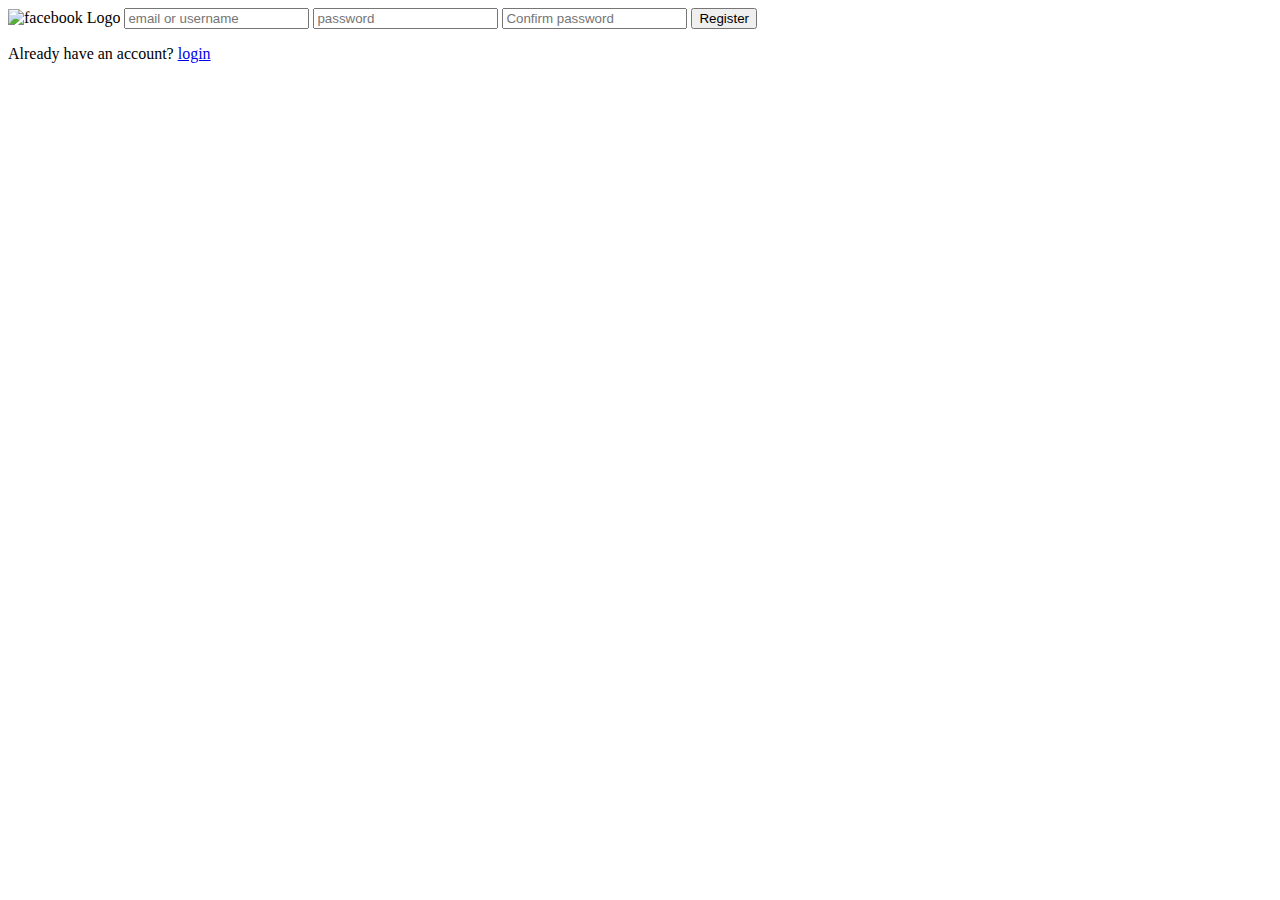
==== index.html @ 30cb9455 "first commit" ====
<!DOCTYPE html>
<html lang="en">
<head>
    <meta charset="UTF-8">
    <meta name="viewport" content="width=device-width, initial-scale=1.0">
    <title>facebook Signup</title>
    <link rel="stylesheet" href="index.css">
    <link rel="icon" href="facebook.ico">
</head>
<body>
    
   
  <div class="loginarea">
  <img src="https://th.bing.com/th/id/OIP.ENIq-U2iyx2c51zh5Hv5aAHaHa?rs=1&pid=ImgDetMain" alt="facebook Logo" class="fblogo">
  <input id="indexname" type="text"  class="ud" placeholder="email or username"/>
  <input id="indexpass" type="password" class="ud" placeholder="password"/>
  <input id="indexconfirmpass" type="pass" class="ud" placeholder="Confirm password"/>

  <button class="btn-1" onclick="index()">Register</button>

   <p class="txt">
    Already have an account?
    <a href="./login.html" class="txt-1">login</a>
   </p>
   </div>

<script src="index.js"></script>
</body>
</html>
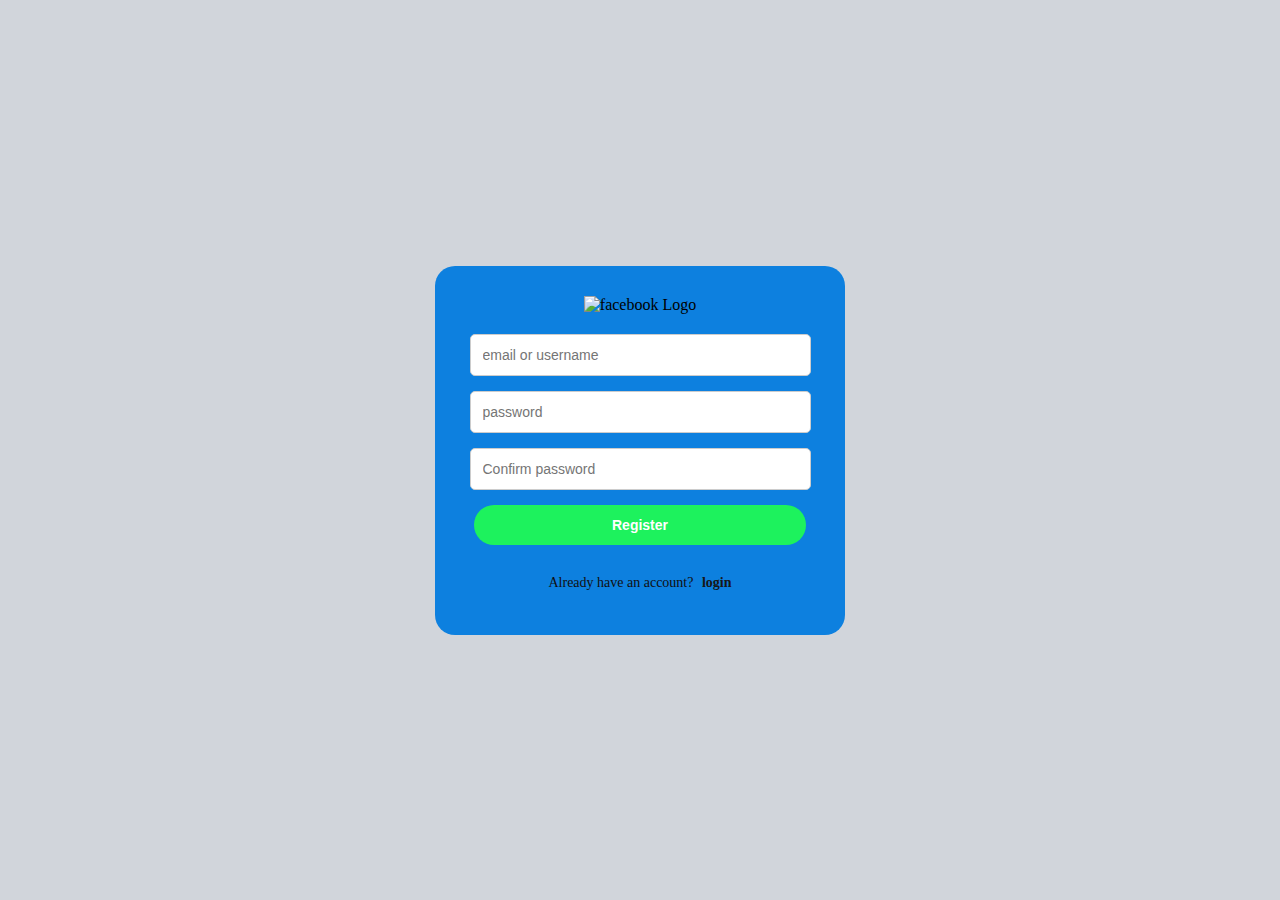
==== commit eba7acb5: "Update index.html" ====
--- a/index.html
+++ b/index.html
@@ -4,7 +4,7 @@
     <meta charset="UTF-8">
     <meta name="viewport" content="width=device-width, initial-scale=1.0">
     <title>facebook Signup</title>
-    <link rel="stylesheet" href="index.css">
+    <link rel="stylesheet" href="register.css">
     <link rel="icon" href="facebook.ico">
 </head>
 <body>
@@ -26,4 +26,4 @@
 
 <script src="index.js"></script>
 </body>
-</html>+</html>
--- a/register.css
+++ b/register.css
@@ -0,0 +1,72 @@
+
+
+body {
+    margin: 0;
+    background-color: #d1d5db;
+    display: flex;
+    justify-content: center;
+    align-items: center;
+    height: 100vh;
+  }
+
+.loginarea {
+    background-color: rgb(13, 128, 223);
+    padding: 30px;
+    width: 350px;
+    border-radius: 20px;
+    box-shadow:  rgba(36, 40, 46, 0.863);
+    text-align: center;
+  }
+
+  .fblogo {
+    width: 60px;
+    margin-bottom: 20px;
+  }
+
+  .ud {
+    width: 90%;
+    padding: 12px;
+    margin-bottom: 15px;
+    border-radius: 5px;
+    border: 1px solid #ccc;
+    font-size: 14px;
+    outline: none;
+    transition: border-color 0.2s;
+  }
+
+  .btn-1 {
+    width: 95%;
+    padding: 12px;
+    background-color: #1df25d;
+    color: white;
+    border: none;
+    border-radius: 30px;
+    font-weight: bold;
+    font-size: 14px;
+    cursor: pointer;
+    margin-bottom: 10px;
+    transition: background-color 0.2s;
+  }
+  
+  .btn-1:hover {
+    background-color: #202529;
+  }
+  
+  .txt {
+    font-size: 14px;
+    color: rgb(17, 15, 15);
+    margin-top: 20px;
+  }
+  
+  .txt-1 {
+    color: #171718;
+    text-decoration: none;
+    font-weight: bold;
+    margin-left: 5px;
+  }
+  
+  .txt-1:hover {
+    text-decoration: underline;
+  }
+  
+  